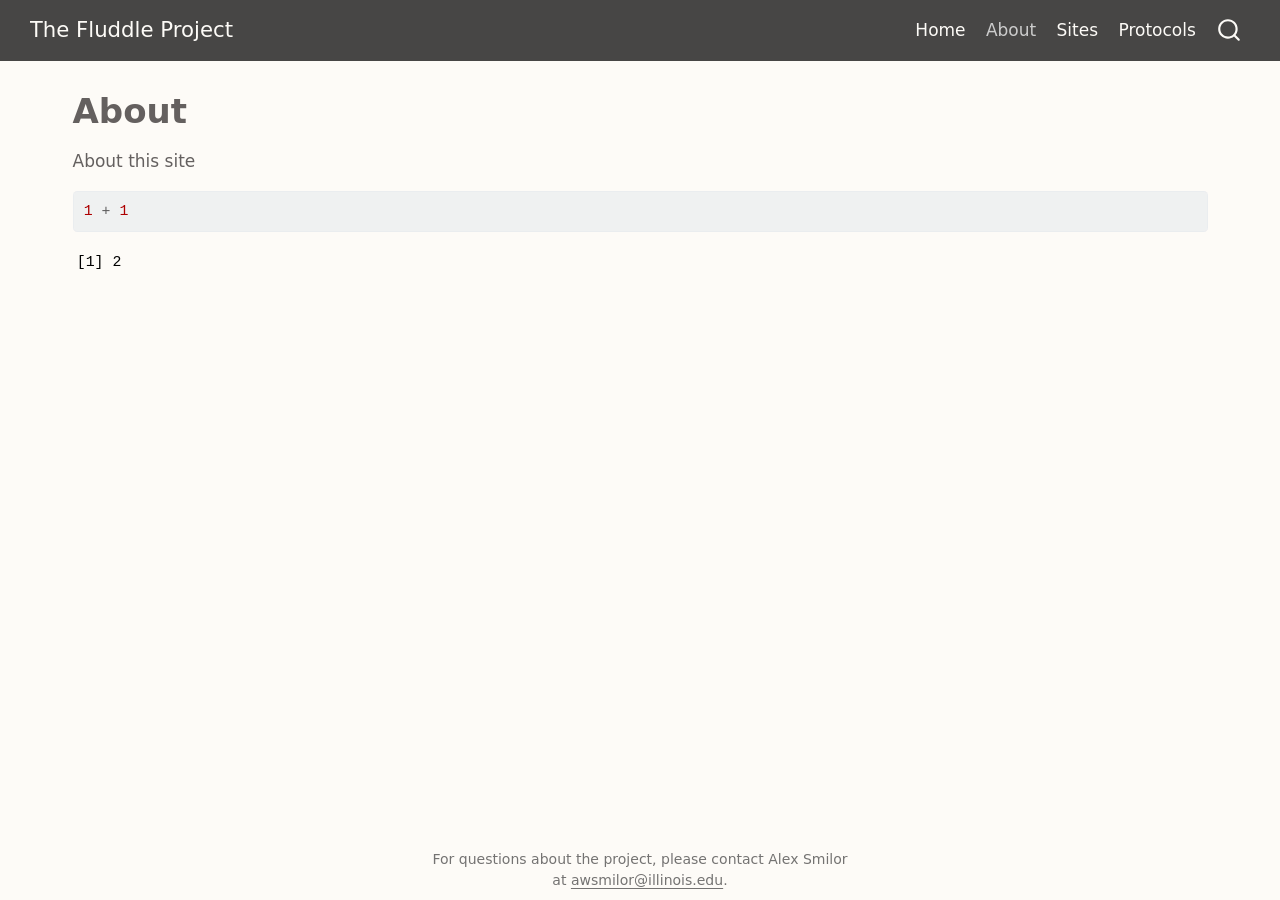
==== docs/about.html @ 085ebeff "initial web commit" ====
<!DOCTYPE html>
<html xmlns="http://www.w3.org/1999/xhtml" lang="en" xml:lang="en"><head>

<meta charset="utf-8">
<meta name="generator" content="quarto-1.5.57">

<meta name="viewport" content="width=device-width, initial-scale=1.0, user-scalable=yes">


<title>About – The Fluddle Project</title>
<style>
code{white-space: pre-wrap;}
span.smallcaps{font-variant: small-caps;}
div.columns{display: flex; gap: min(4vw, 1.5em);}
div.column{flex: auto; overflow-x: auto;}
div.hanging-indent{margin-left: 1.5em; text-indent: -1.5em;}
ul.task-list{list-style: none;}
ul.task-list li input[type="checkbox"] {
  width: 0.8em;
  margin: 0 0.8em 0.2em -1em; /* quarto-specific, see https://github.com/quarto-dev/quarto-cli/issues/4556 */ 
  vertical-align: middle;
}
/* CSS for syntax highlighting */
pre > code.sourceCode { white-space: pre; position: relative; }
pre > code.sourceCode > span { line-height: 1.25; }
pre > code.sourceCode > span:empty { height: 1.2em; }
.sourceCode { overflow: visible; }
code.sourceCode > span { color: inherit; text-decoration: inherit; }
div.sourceCode { margin: 1em 0; }
pre.sourceCode { margin: 0; }
@media screen {
div.sourceCode { overflow: auto; }
}
@media print {
pre > code.sourceCode { white-space: pre-wrap; }
pre > code.sourceCode > span { display: inline-block; text-indent: -5em; padding-left: 5em; }
}
pre.numberSource code
  { counter-reset: source-line 0; }
pre.numberSource code > span
  { position: relative; left: -4em; counter-increment: source-line; }
pre.numberSource code > span > a:first-child::before
  { content: counter(source-line);
    position: relative; left: -1em; text-align: right; vertical-align: baseline;
    border: none; display: inline-block;
    -webkit-touch-callout: none; -webkit-user-select: none;
    -khtml-user-select: none; -moz-user-select: none;
    -ms-user-select: none; user-select: none;
    padding: 0 4px; width: 4em;
  }
pre.numberSource { margin-left: 3em;  padding-left: 4px; }
div.sourceCode
  {   }
@media screen {
pre > code.sourceCode > span > a:first-child::before { text-decoration: underline; }
}
</style>


<script src="site_libs/quarto-nav/quarto-nav.js"></script>
<script src="site_libs/quarto-nav/headroom.min.js"></script>
<script src="site_libs/clipboard/clipboard.min.js"></script>
<script src="site_libs/quarto-search/autocomplete.umd.js"></script>
<script src="site_libs/quarto-search/fuse.min.js"></script>
<script src="site_libs/quarto-search/quarto-search.js"></script>
<meta name="quarto:offset" content="./">
<script src="site_libs/quarto-html/quarto.js"></script>
<script src="site_libs/quarto-html/popper.min.js"></script>
<script src="site_libs/quarto-html/tippy.umd.min.js"></script>
<script src="site_libs/quarto-html/anchor.min.js"></script>
<link href="site_libs/quarto-html/tippy.css" rel="stylesheet">
<link href="site_libs/quarto-html/quarto-syntax-highlighting.css" rel="stylesheet" id="quarto-text-highlighting-styles">
<script src="site_libs/bootstrap/bootstrap.min.js"></script>
<link href="site_libs/bootstrap/bootstrap-icons.css" rel="stylesheet">
<link href="site_libs/bootstrap/bootstrap.min.css" rel="stylesheet" id="quarto-bootstrap" data-mode="light">
<script id="quarto-search-options" type="application/json">{
  "location": "navbar",
  "copy-button": false,
  "collapse-after": 3,
  "panel-placement": "end",
  "type": "overlay",
  "limit": 50,
  "keyboard-shortcut": [
    "f",
    "/",
    "s"
  ],
  "show-item-context": false,
  "language": {
    "search-no-results-text": "No results",
    "search-matching-documents-text": "matching documents",
    "search-copy-link-title": "Copy link to search",
    "search-hide-matches-text": "Hide additional matches",
    "search-more-match-text": "more match in this document",
    "search-more-matches-text": "more matches in this document",
    "search-clear-button-title": "Clear",
    "search-text-placeholder": "",
    "search-detached-cancel-button-title": "Cancel",
    "search-submit-button-title": "Submit",
    "search-label": "Search"
  }
}</script>


<link rel="stylesheet" href="styles.css">
</head>

<body class="nav-fixed">

<div id="quarto-search-results"></div>
  <header id="quarto-header" class="headroom fixed-top">
    <nav class="navbar navbar-expand-lg " data-bs-theme="dark">
      <div class="navbar-container container-fluid">
      <div class="navbar-brand-container mx-auto">
    <a class="navbar-brand" href="./index.html">
    <span class="navbar-title">The Fluddle Project</span>
    </a>
  </div>
            <div id="quarto-search" class="" title="Search"></div>
          <button class="navbar-toggler" type="button" data-bs-toggle="collapse" data-bs-target="#navbarCollapse" aria-controls="navbarCollapse" role="menu" aria-expanded="false" aria-label="Toggle navigation" onclick="if (window.quartoToggleHeadroom) { window.quartoToggleHeadroom(); }">
  <span class="navbar-toggler-icon"></span>
</button>
          <div class="collapse navbar-collapse" id="navbarCollapse">
            <ul class="navbar-nav navbar-nav-scroll ms-auto">
  <li class="nav-item">
    <a class="nav-link" href="./index.html"> 
<span class="menu-text">Home</span></a>
  </li>  
  <li class="nav-item">
    <a class="nav-link active" href="./about.html" aria-current="page"> 
<span class="menu-text">About</span></a>
  </li>  
  <li class="nav-item">
    <a class="nav-link" href="./sites.html"> 
<span class="menu-text">Sites</span></a>
  </li>  
  <li class="nav-item">
    <a class="nav-link" href="./protocols.html"> 
<span class="menu-text">Protocols</span></a>
  </li>  
</ul>
          </div> <!-- /navcollapse -->
            <div class="quarto-navbar-tools">
</div>
      </div> <!-- /container-fluid -->
    </nav>
</header>
<!-- content -->
<div id="quarto-content" class="quarto-container page-columns page-rows-contents page-layout-full page-navbar">
<!-- sidebar -->
<!-- margin-sidebar -->
    <div id="quarto-margin-sidebar" class="sidebar margin-sidebar zindex-bottom">
        
    </div>
<!-- main -->
<main class="content column-page" id="quarto-document-content">

<header id="title-block-header" class="quarto-title-block default">
<div class="quarto-title">
<h1 class="title">About</h1>
</div>



<div class="quarto-title-meta column-page">

    
  
    
  </div>
  


</header>


<p>About this site</p>
<div class="cell">
<div class="sourceCode cell-code" id="cb1"><pre class="sourceCode r code-with-copy"><code class="sourceCode r"><span id="cb1-1"><a href="#cb1-1" aria-hidden="true" tabindex="-1"></a><span class="dv">1</span> <span class="sc">+</span> <span class="dv">1</span></span></code><button title="Copy to Clipboard" class="code-copy-button"><i class="bi"></i></button></pre></div>
<div class="cell-output cell-output-stdout">
<pre><code>[1] 2</code></pre>
</div>
</div>



</main> <!-- /main -->
<script id="quarto-html-after-body" type="application/javascript">
window.document.addEventListener("DOMContentLoaded", function (event) {
  const toggleBodyColorMode = (bsSheetEl) => {
    const mode = bsSheetEl.getAttribute("data-mode");
    const bodyEl = window.document.querySelector("body");
    if (mode === "dark") {
      bodyEl.classList.add("quarto-dark");
      bodyEl.classList.remove("quarto-light");
    } else {
      bodyEl.classList.add("quarto-light");
      bodyEl.classList.remove("quarto-dark");
    }
  }
  const toggleBodyColorPrimary = () => {
    const bsSheetEl = window.document.querySelector("link#quarto-bootstrap");
    if (bsSheetEl) {
      toggleBodyColorMode(bsSheetEl);
    }
  }
  toggleBodyColorPrimary();  
  const icon = "";
  const anchorJS = new window.AnchorJS();
  anchorJS.options = {
    placement: 'right',
    icon: icon
  };
  anchorJS.add('.anchored');
  const isCodeAnnotation = (el) => {
    for (const clz of el.classList) {
      if (clz.startsWith('code-annotation-')) {                     
        return true;
      }
    }
    return false;
  }
  const onCopySuccess = function(e) {
    // button target
    const button = e.trigger;
    // don't keep focus
    button.blur();
    // flash "checked"
    button.classList.add('code-copy-button-checked');
    var currentTitle = button.getAttribute("title");
    button.setAttribute("title", "Copied!");
    let tooltip;
    if (window.bootstrap) {
      button.setAttribute("data-bs-toggle", "tooltip");
      button.setAttribute("data-bs-placement", "left");
      button.setAttribute("data-bs-title", "Copied!");
      tooltip = new bootstrap.Tooltip(button, 
        { trigger: "manual", 
          customClass: "code-copy-button-tooltip",
          offset: [0, -8]});
      tooltip.show();    
    }
    setTimeout(function() {
      if (tooltip) {
        tooltip.hide();
        button.removeAttribute("data-bs-title");
        button.removeAttribute("data-bs-toggle");
        button.removeAttribute("data-bs-placement");
      }
      button.setAttribute("title", currentTitle);
      button.classList.remove('code-copy-button-checked');
    }, 1000);
    // clear code selection
    e.clearSelection();
  }
  const getTextToCopy = function(trigger) {
      const codeEl = trigger.previousElementSibling.cloneNode(true);
      for (const childEl of codeEl.children) {
        if (isCodeAnnotation(childEl)) {
          childEl.remove();
        }
      }
      return codeEl.innerText;
  }
  const clipboard = new window.ClipboardJS('.code-copy-button:not([data-in-quarto-modal])', {
    text: getTextToCopy
  });
  clipboard.on('success', onCopySuccess);
  if (window.document.getElementById('quarto-embedded-source-code-modal')) {
    // For code content inside modals, clipBoardJS needs to be initialized with a container option
    // TODO: Check when it could be a function (https://github.com/zenorocha/clipboard.js/issues/860)
    const clipboardModal = new window.ClipboardJS('.code-copy-button[data-in-quarto-modal]', {
      text: getTextToCopy,
      container: window.document.getElementById('quarto-embedded-source-code-modal')
    });
    clipboardModal.on('success', onCopySuccess);
  }
    var localhostRegex = new RegExp(/^(?:http|https):\/\/localhost\:?[0-9]*\//);
    var mailtoRegex = new RegExp(/^mailto:/);
      var filterRegex = new RegExp('/' + window.location.host + '/');
    var isInternal = (href) => {
        return filterRegex.test(href) || localhostRegex.test(href) || mailtoRegex.test(href);
    }
    // Inspect non-navigation links and adorn them if external
 	var links = window.document.querySelectorAll('a[href]:not(.nav-link):not(.navbar-brand):not(.toc-action):not(.sidebar-link):not(.sidebar-item-toggle):not(.pagination-link):not(.no-external):not([aria-hidden]):not(.dropdown-item):not(.quarto-navigation-tool):not(.about-link)');
    for (var i=0; i<links.length; i++) {
      const link = links[i];
      if (!isInternal(link.href)) {
        // undo the damage that might have been done by quarto-nav.js in the case of
        // links that we want to consider external
        if (link.dataset.originalHref !== undefined) {
          link.href = link.dataset.originalHref;
        }
      }
    }
  function tippyHover(el, contentFn, onTriggerFn, onUntriggerFn) {
    const config = {
      allowHTML: true,
      maxWidth: 500,
      delay: 100,
      arrow: false,
      appendTo: function(el) {
          return el.parentElement;
      },
      interactive: true,
      interactiveBorder: 10,
      theme: 'quarto',
      placement: 'bottom-start',
    };
    if (contentFn) {
      config.content = contentFn;
    }
    if (onTriggerFn) {
      config.onTrigger = onTriggerFn;
    }
    if (onUntriggerFn) {
      config.onUntrigger = onUntriggerFn;
    }
    window.tippy(el, config); 
  }
  const noterefs = window.document.querySelectorAll('a[role="doc-noteref"]');
  for (var i=0; i<noterefs.length; i++) {
    const ref = noterefs[i];
    tippyHover(ref, function() {
      // use id or data attribute instead here
      let href = ref.getAttribute('data-footnote-href') || ref.getAttribute('href');
      try { href = new URL(href).hash; } catch {}
      const id = href.replace(/^#\/?/, "");
      const note = window.document.getElementById(id);
      if (note) {
        return note.innerHTML;
      } else {
        return "";
      }
    });
  }
  const xrefs = window.document.querySelectorAll('a.quarto-xref');
  const processXRef = (id, note) => {
    // Strip column container classes
    const stripColumnClz = (el) => {
      el.classList.remove("page-full", "page-columns");
      if (el.children) {
        for (const child of el.children) {
          stripColumnClz(child);
        }
      }
    }
    stripColumnClz(note)
    if (id === null || id.startsWith('sec-')) {
      // Special case sections, only their first couple elements
      const container = document.createElement("div");
      if (note.children && note.children.length > 2) {
        container.appendChild(note.children[0].cloneNode(true));
        for (let i = 1; i < note.children.length; i++) {
          const child = note.children[i];
          if (child.tagName === "P" && child.innerText === "") {
            continue;
          } else {
            container.appendChild(child.cloneNode(true));
            break;
          }
        }
        if (window.Quarto?.typesetMath) {
          window.Quarto.typesetMath(container);
        }
        return container.innerHTML
      } else {
        if (window.Quarto?.typesetMath) {
          window.Quarto.typesetMath(note);
        }
        return note.innerHTML;
      }
    } else {
      // Remove any anchor links if they are present
      const anchorLink = note.querySelector('a.anchorjs-link');
      if (anchorLink) {
        anchorLink.remove();
      }
      if (window.Quarto?.typesetMath) {
        window.Quarto.typesetMath(note);
      }
      // TODO in 1.5, we should make sure this works without a callout special case
      if (note.classList.contains("callout")) {
        return note.outerHTML;
      } else {
        return note.innerHTML;
      }
    }
  }
  for (var i=0; i<xrefs.length; i++) {
    const xref = xrefs[i];
    tippyHover(xref, undefined, function(instance) {
      instance.disable();
      let url = xref.getAttribute('href');
      let hash = undefined; 
      if (url.startsWith('#')) {
        hash = url;
      } else {
        try { hash = new URL(url).hash; } catch {}
      }
      if (hash) {
        const id = hash.replace(/^#\/?/, "");
        const note = window.document.getElementById(id);
        if (note !== null) {
          try {
            const html = processXRef(id, note.cloneNode(true));
            instance.setContent(html);
          } finally {
            instance.enable();
            instance.show();
          }
        } else {
          // See if we can fetch this
          fetch(url.split('#')[0])
          .then(res => res.text())
          .then(html => {
            const parser = new DOMParser();
            const htmlDoc = parser.parseFromString(html, "text/html");
            const note = htmlDoc.getElementById(id);
            if (note !== null) {
              const html = processXRef(id, note);
              instance.setContent(html);
            } 
          }).finally(() => {
            instance.enable();
            instance.show();
          });
        }
      } else {
        // See if we can fetch a full url (with no hash to target)
        // This is a special case and we should probably do some content thinning / targeting
        fetch(url)
        .then(res => res.text())
        .then(html => {
          const parser = new DOMParser();
          const htmlDoc = parser.parseFromString(html, "text/html");
          const note = htmlDoc.querySelector('main.content');
          if (note !== null) {
            // This should only happen for chapter cross references
            // (since there is no id in the URL)
            // remove the first header
            if (note.children.length > 0 && note.children[0].tagName === "HEADER") {
              note.children[0].remove();
            }
            const html = processXRef(null, note);
            instance.setContent(html);
          } 
        }).finally(() => {
          instance.enable();
          instance.show();
        });
      }
    }, function(instance) {
    });
  }
      let selectedAnnoteEl;
      const selectorForAnnotation = ( cell, annotation) => {
        let cellAttr = 'data-code-cell="' + cell + '"';
        let lineAttr = 'data-code-annotation="' +  annotation + '"';
        const selector = 'span[' + cellAttr + '][' + lineAttr + ']';
        return selector;
      }
      const selectCodeLines = (annoteEl) => {
        const doc = window.document;
        const targetCell = annoteEl.getAttribute("data-target-cell");
        const targetAnnotation = annoteEl.getAttribute("data-target-annotation");
        const annoteSpan = window.document.querySelector(selectorForAnnotation(targetCell, targetAnnotation));
        const lines = annoteSpan.getAttribute("data-code-lines").split(",");
        const lineIds = lines.map((line) => {
          return targetCell + "-" + line;
        })
        let top = null;
        let height = null;
        let parent = null;
        if (lineIds.length > 0) {
            //compute the position of the single el (top and bottom and make a div)
            const el = window.document.getElementById(lineIds[0]);
            top = el.offsetTop;
            height = el.offsetHeight;
            parent = el.parentElement.parentElement;
          if (lineIds.length > 1) {
            const lastEl = window.document.getElementById(lineIds[lineIds.length - 1]);
            const bottom = lastEl.offsetTop + lastEl.offsetHeight;
            height = bottom - top;
          }
          if (top !== null && height !== null && parent !== null) {
            // cook up a div (if necessary) and position it 
            let div = window.document.getElementById("code-annotation-line-highlight");
            if (div === null) {
              div = window.document.createElement("div");
              div.setAttribute("id", "code-annotation-line-highlight");
              div.style.position = 'absolute';
              parent.appendChild(div);
            }
            div.style.top = top - 2 + "px";
            div.style.height = height + 4 + "px";
            div.style.left = 0;
            let gutterDiv = window.document.getElementById("code-annotation-line-highlight-gutter");
            if (gutterDiv === null) {
              gutterDiv = window.document.createElement("div");
              gutterDiv.setAttribute("id", "code-annotation-line-highlight-gutter");
              gutterDiv.style.position = 'absolute';
              const codeCell = window.document.getElementById(targetCell);
              const gutter = codeCell.querySelector('.code-annotation-gutter');
              gutter.appendChild(gutterDiv);
            }
            gutterDiv.style.top = top - 2 + "px";
            gutterDiv.style.height = height + 4 + "px";
          }
          selectedAnnoteEl = annoteEl;
        }
      };
      const unselectCodeLines = () => {
        const elementsIds = ["code-annotation-line-highlight", "code-annotation-line-highlight-gutter"];
        elementsIds.forEach((elId) => {
          const div = window.document.getElementById(elId);
          if (div) {
            div.remove();
          }
        });
        selectedAnnoteEl = undefined;
      };
        // Handle positioning of the toggle
    window.addEventListener(
      "resize",
      throttle(() => {
        elRect = undefined;
        if (selectedAnnoteEl) {
          selectCodeLines(selectedAnnoteEl);
        }
      }, 10)
    );
    function throttle(fn, ms) {
    let throttle = false;
    let timer;
      return (...args) => {
        if(!throttle) { // first call gets through
            fn.apply(this, args);
            throttle = true;
        } else { // all the others get throttled
            if(timer) clearTimeout(timer); // cancel #2
            timer = setTimeout(() => {
              fn.apply(this, args);
              timer = throttle = false;
            }, ms);
        }
      };
    }
      // Attach click handler to the DT
      const annoteDls = window.document.querySelectorAll('dt[data-target-cell]');
      for (const annoteDlNode of annoteDls) {
        annoteDlNode.addEventListener('click', (event) => {
          const clickedEl = event.target;
          if (clickedEl !== selectedAnnoteEl) {
            unselectCodeLines();
            const activeEl = window.document.querySelector('dt[data-target-cell].code-annotation-active');
            if (activeEl) {
              activeEl.classList.remove('code-annotation-active');
            }
            selectCodeLines(clickedEl);
            clickedEl.classList.add('code-annotation-active');
          } else {
            // Unselect the line
            unselectCodeLines();
            clickedEl.classList.remove('code-annotation-active');
          }
        });
      }
  const findCites = (el) => {
    const parentEl = el.parentElement;
    if (parentEl) {
      const cites = parentEl.dataset.cites;
      if (cites) {
        return {
          el,
          cites: cites.split(' ')
        };
      } else {
        return findCites(el.parentElement)
      }
    } else {
      return undefined;
    }
  };
  var bibliorefs = window.document.querySelectorAll('a[role="doc-biblioref"]');
  for (var i=0; i<bibliorefs.length; i++) {
    const ref = bibliorefs[i];
    const citeInfo = findCites(ref);
    if (citeInfo) {
      tippyHover(citeInfo.el, function() {
        var popup = window.document.createElement('div');
        citeInfo.cites.forEach(function(cite) {
          var citeDiv = window.document.createElement('div');
          citeDiv.classList.add('hanging-indent');
          citeDiv.classList.add('csl-entry');
          var biblioDiv = window.document.getElementById('ref-' + cite);
          if (biblioDiv) {
            citeDiv.innerHTML = biblioDiv.innerHTML;
          }
          popup.appendChild(citeDiv);
        });
        return popup.innerHTML;
      });
    }
  }
});
</script>
</div> <!-- /content -->
<footer class="footer">
  <div class="nav-footer">
    <div class="nav-footer-left">
      &nbsp;
    </div>   
    <div class="nav-footer-center">
<p>For questions about the project, please contact Alex Smilor at <a href="mailto::awsmilor@illinois.edu">awsmilor@illinois.edu</a>.</p>
</div>
    <div class="nav-footer-right">
      &nbsp;
    </div>
  </div>
</footer>




</body></html>
---- docs/site_libs/quarto-html/tippy.css ----
.tippy-box[data-animation=fade][data-state=hidden]{opacity:0}[data-tippy-root]{max-width:calc(100vw - 10px)}.tippy-box{position:relative;background-color:#333;color:#fff;border-radius:4px;font-size:14px;line-height:1.4;white-space:normal;outline:0;transition-property:transform,visibility,opacity}.tippy-box[data-placement^=top]>.tippy-arrow{bottom:0}.tippy-box[data-placement^=top]>.tippy-arrow:before{bottom:-7px;left:0;border-width:8px 8px 0;border-top-color:initial;transform-origin:center top}.tippy-box[data-placement^=bottom]>.tippy-arrow{top:0}.tippy-box[data-placement^=bottom]>.tippy-arrow:before{top:-7px;left:0;border-width:0 8px 8px;border-bottom-color:initial;transform-origin:center bottom}.tippy-box[data-placement^=left]>.tippy-arrow{right:0}.tippy-box[data-placement^=left]>.tippy-arrow:before{border-width:8px 0 8px 8px;border-left-color:initial;right:-7px;transform-origin:center left}.tippy-box[data-placement^=right]>.tippy-arrow{left:0}.tippy-box[data-placement^=right]>.tippy-arrow:before{left:-7px;border-width:8px 8px 8px 0;border-right-color:initial;transform-origin:center right}.tippy-box[data-inertia][data-state=visible]{transition-timing-function:cubic-bezier(.54,1.5,.38,1.11)}.tippy-arrow{width:16px;height:16px;color:#333}.tippy-arrow:before{content:"";position:absolute;border-color:transparent;border-style:solid}.tippy-content{position:relative;padding:5px 9px;z-index:1}
---- docs/site_libs/quarto-html/quarto-syntax-highlighting.css ----
/* quarto syntax highlight colors */
:root {
  --quarto-hl-ot-color: #003B4F;
  --quarto-hl-at-color: #657422;
  --quarto-hl-ss-color: #20794D;
  --quarto-hl-an-color: #5E5E5E;
  --quarto-hl-fu-color: #4758AB;
  --quarto-hl-st-color: #20794D;
  --quarto-hl-cf-color: #003B4F;
  --quarto-hl-op-color: #5E5E5E;
  --quarto-hl-er-color: #AD0000;
  --quarto-hl-bn-color: #AD0000;
  --quarto-hl-al-color: #AD0000;
  --quarto-hl-va-color: #111111;
  --quarto-hl-bu-color: inherit;
  --quarto-hl-ex-color: inherit;
  --quarto-hl-pp-color: #AD0000;
  --quarto-hl-in-color: #5E5E5E;
  --quarto-hl-vs-color: #20794D;
  --quarto-hl-wa-color: #5E5E5E;
  --quarto-hl-do-color: #5E5E5E;
  --quarto-hl-im-color: #00769E;
  --quarto-hl-ch-color: #20794D;
  --quarto-hl-dt-color: #AD0000;
  --quarto-hl-fl-color: #AD0000;
  --quarto-hl-co-color: #5E5E5E;
  --quarto-hl-cv-color: #5E5E5E;
  --quarto-hl-cn-color: #8f5902;
  --quarto-hl-sc-color: #5E5E5E;
  --quarto-hl-dv-color: #AD0000;
  --quarto-hl-kw-color: #003B4F;
}

/* other quarto variables */
:root {
  --quarto-font-monospace: SFMono-Regular, Menlo, Monaco, Consolas, "Liberation Mono", "Courier New", monospace;
}

pre > code.sourceCode > span {
  color: #003B4F;
}

code span {
  color: #003B4F;
}

code.sourceCode > span {
  color: #003B4F;
}

div.sourceCode,
div.sourceCode pre.sourceCode {
  color: #003B4F;
}

code span.ot {
  color: #003B4F;
  font-style: inherit;
}

code span.at {
  color: #657422;
  font-style: inherit;
}

code span.ss {
  color: #20794D;
  font-style: inherit;
}

code span.an {
  color: #5E5E5E;
  font-style: inherit;
}

code span.fu {
  color: #4758AB;
  font-style: inherit;
}

code span.st {
  color: #20794D;
  font-style: inherit;
}

code span.cf {
  color: #003B4F;
  font-weight: bold;
  font-style: inherit;
}

code span.op {
  color: #5E5E5E;
  font-style: inherit;
}

code span.er {
  color: #AD0000;
  font-style: inherit;
}

code span.bn {
  color: #AD0000;
  font-style: inherit;
}

code span.al {
  color: #AD0000;
  font-style: inherit;
}

code span.va {
  color: #111111;
  font-style: inherit;
}

code span.bu {
  font-style: inherit;
}

code span.ex {
  font-style: inherit;
}

code span.pp {
  color: #AD0000;
  font-style: inherit;
}

code span.in {
  color: #5E5E5E;
  font-style: inherit;
}

code span.vs {
  color: #20794D;
  font-style: inherit;
}

code span.wa {
  color: #5E5E5E;
  font-style: italic;
}

code span.do {
  color: #5E5E5E;
  font-style: italic;
}

code span.im {
  color: #00769E;
  font-style: inherit;
}

code span.ch {
  color: #20794D;
  font-style: inherit;
}

code span.dt {
  color: #AD0000;
  font-style: inherit;
}

code span.fl {
  color: #AD0000;
  font-style: inherit;
}

code span.co {
  color: #5E5E5E;
  font-style: inherit;
}

code span.cv {
  color: #5E5E5E;
  font-style: italic;
}

code span.cn {
  color: #8f5902;
  font-style: inherit;
}

code span.sc {
  color: #5E5E5E;
  font-style: inherit;
}

code span.dv {
  color: #AD0000;
  font-style: inherit;
}

code span.kw {
  color: #003B4F;
  font-weight: bold;
  font-style: inherit;
}

.prevent-inlining {
  content: "</";
}

/*# sourceMappingURL=debc5d5d77c3f9108843748ff7464032.css.map */
---- docs/styles.css ----
/* css styles */
.home-section {
  margin: 4rem 0;
}

.columns {
  gap: 2rem;   /* adjust size here */
}

/* Image container */
.image-wrapper {
  position: relative;
  overflow: hidden;
  border-radius: 12px;
}

/* Image styling */
.image-wrapper img {
  width: 100%;
  display: block;
  transition: transform 0.3s ease, filter 0.3s ease;
}

/* Overlay text */
.image-overlay {
  position: absolute;
  inset: 0;
  background: rgba(0, 0, 0, 0.45);
  color: white;
  display: flex;
  flex-direction: column;
  justify-content: center;
  align-items: center;
  text-align: center;
  padding: 1.5rem;
  opacity: 0;
  transition: opacity 0.3s ease;
}

/* Hover effects */
.image-wrapper:hover img {
  transform: scale(1.05);
  filter: brightness(70%);
}

.image-wrapper:hover .image-overlay {
  opacity: 1;
}
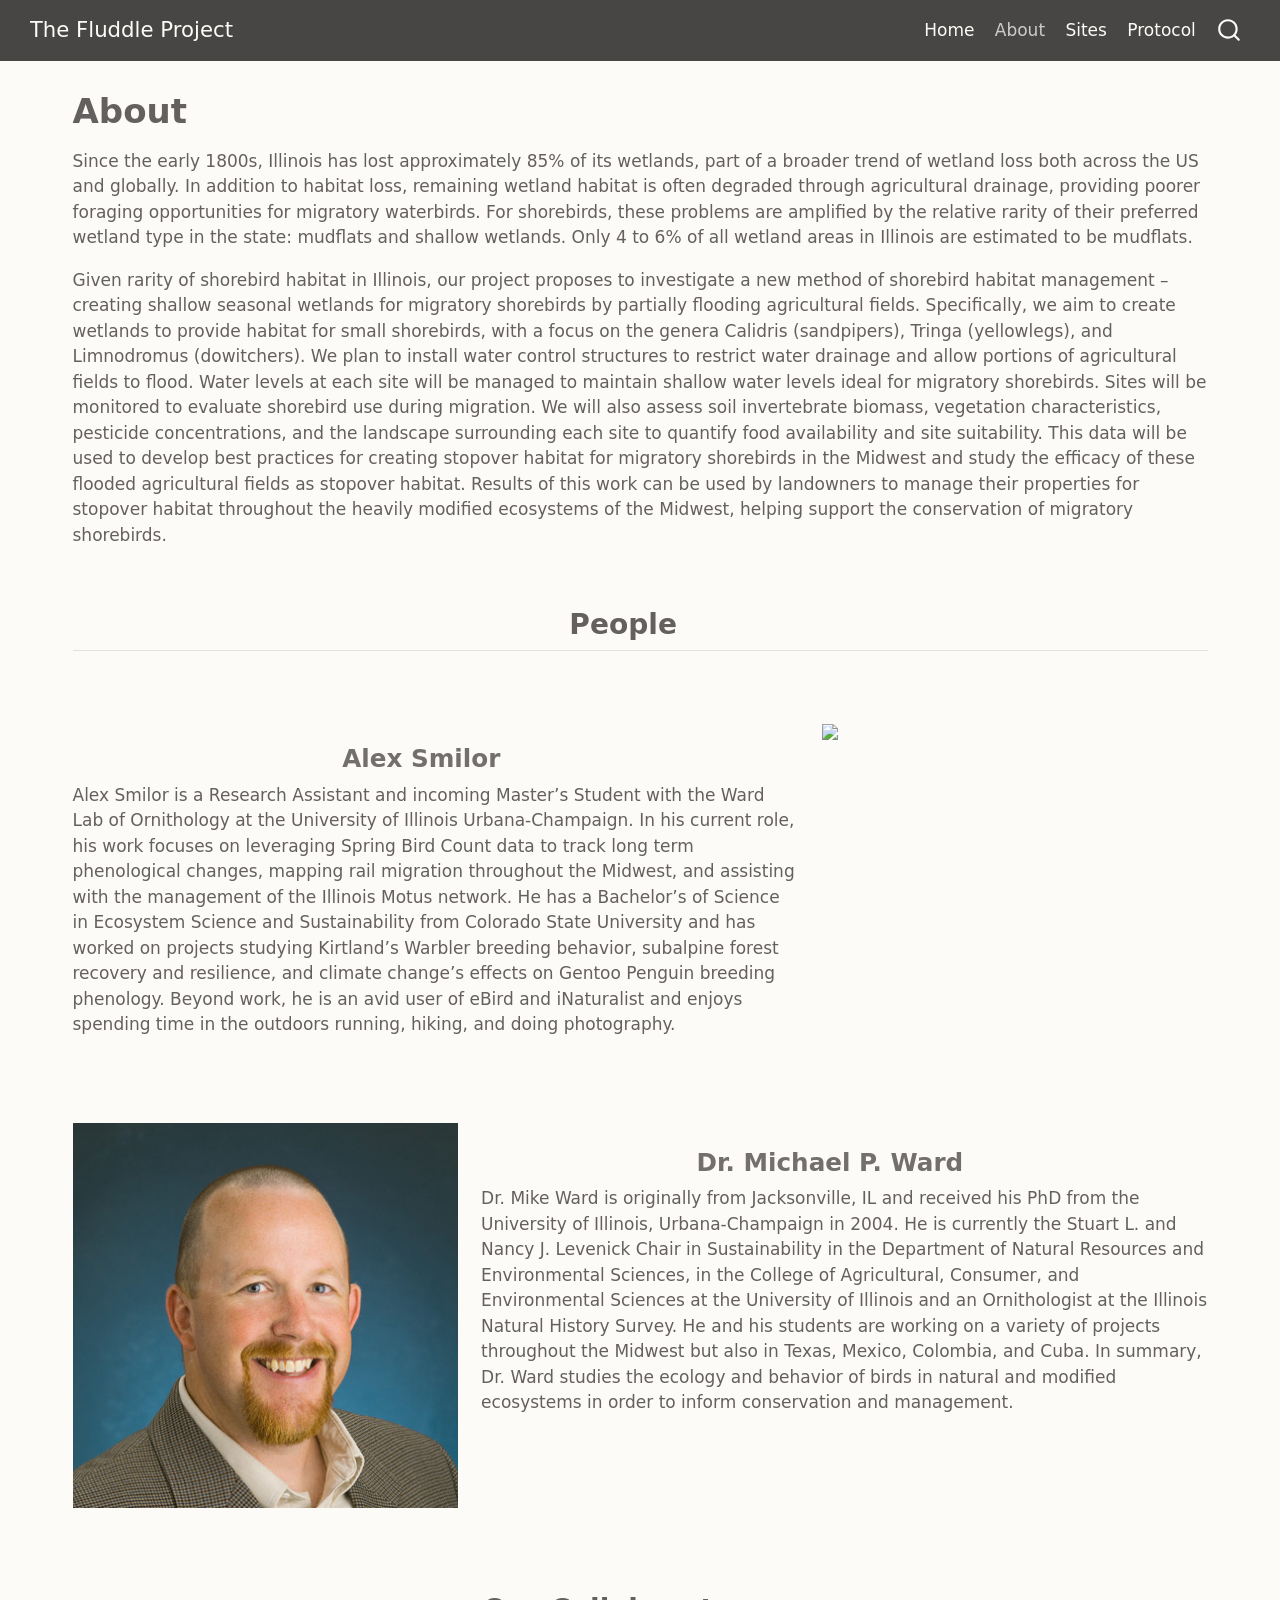
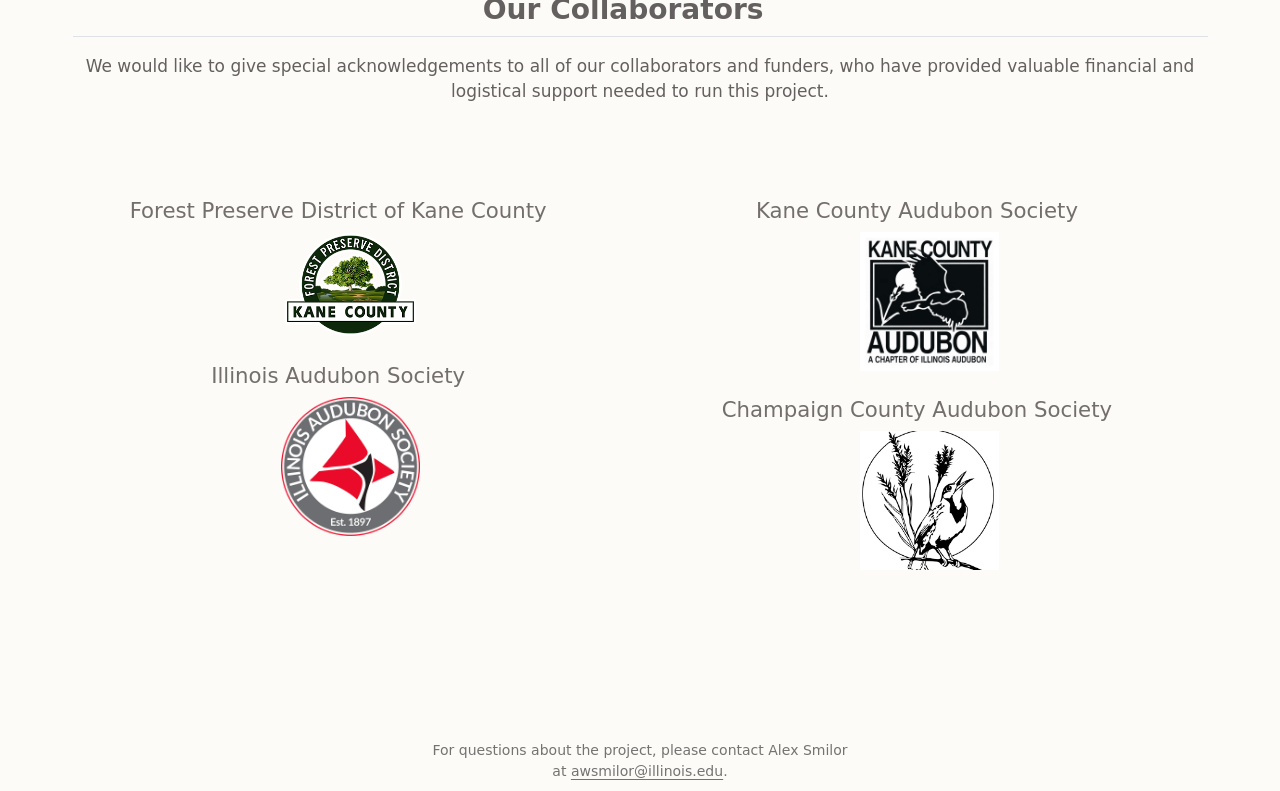
==== commit 83ff6b92: "4/06 publish" ====
--- a/docs/about.html
+++ b/docs/about.html
@@ -19,40 +19,6 @@
   width: 0.8em;
   margin: 0 0.8em 0.2em -1em; /* quarto-specific, see https://github.com/quarto-dev/quarto-cli/issues/4556 */ 
   vertical-align: middle;
-}
-/* CSS for syntax highlighting */
-pre > code.sourceCode { white-space: pre; position: relative; }
-pre > code.sourceCode > span { line-height: 1.25; }
-pre > code.sourceCode > span:empty { height: 1.2em; }
-.sourceCode { overflow: visible; }
-code.sourceCode > span { color: inherit; text-decoration: inherit; }
-div.sourceCode { margin: 1em 0; }
-pre.sourceCode { margin: 0; }
-@media screen {
-div.sourceCode { overflow: auto; }
-}
-@media print {
-pre > code.sourceCode { white-space: pre-wrap; }
-pre > code.sourceCode > span { display: inline-block; text-indent: -5em; padding-left: 5em; }
-}
-pre.numberSource code
-  { counter-reset: source-line 0; }
-pre.numberSource code > span
-  { position: relative; left: -4em; counter-increment: source-line; }
-pre.numberSource code > span > a:first-child::before
-  { content: counter(source-line);
-    position: relative; left: -1em; text-align: right; vertical-align: baseline;
-    border: none; display: inline-block;
-    -webkit-touch-callout: none; -webkit-user-select: none;
-    -khtml-user-select: none; -moz-user-select: none;
-    -ms-user-select: none; user-select: none;
-    padding: 0 4px; width: 4em;
-  }
-pre.numberSource { margin-left: 3em;  padding-left: 4px; }
-div.sourceCode
-  {   }
-@media screen {
-pre > code.sourceCode > span > a:first-child::before { text-decoration: underline; }
 }
 </style>
 
@@ -136,7 +102,7 @@
   </li>  
   <li class="nav-item">
     <a class="nav-link" href="./protocols.html"> 
-<span class="menu-text">Protocols</span></a>
+<span class="menu-text">Protocol</span></a>
   </li>  
 </ul>
           </div> <!-- /navcollapse -->
@@ -149,9 +115,7 @@
 <div id="quarto-content" class="quarto-container page-columns page-rows-contents page-layout-full page-navbar">
 <!-- sidebar -->
 <!-- margin-sidebar -->
-    <div id="quarto-margin-sidebar" class="sidebar margin-sidebar zindex-bottom">
-        
-    </div>
+    
 <!-- main -->
 <main class="content column-page" id="quarto-document-content">
 
@@ -174,11 +138,70 @@
 </header>
 
 
-<p>About this site</p>
-<div class="cell">
-<div class="sourceCode cell-code" id="cb1"><pre class="sourceCode r code-with-copy"><code class="sourceCode r"><span id="cb1-1"><a href="#cb1-1" aria-hidden="true" tabindex="-1"></a><span class="dv">1</span> <span class="sc">+</span> <span class="dv">1</span></span></code><button title="Copy to Clipboard" class="code-copy-button"><i class="bi"></i></button></pre></div>
-<div class="cell-output cell-output-stdout">
-<pre><code>[1] 2</code></pre>
+<p>Since the early 1800s, Illinois has lost approximately 85% of its wetlands, part of a broader trend of wetland loss both across the US and globally. In addition to habitat loss, remaining wetland habitat is often degraded through agricultural drainage, providing poorer foraging opportunities for migratory waterbirds. For shorebirds, these problems are amplified by the relative rarity of their preferred wetland type in the state: mudflats and shallow wetlands. Only 4 to 6% of all wetland areas in Illinois are estimated to be mudflats.</p>
+<p>Given rarity of shorebird habitat in Illinois, our project proposes to investigate a new method of shorebird habitat management – creating shallow seasonal wetlands for migratory shorebirds by partially flooding agricultural fields. Specifically, we aim to create wetlands to provide habitat for small shorebirds, with a focus on the genera Calidris (sandpipers), Tringa (yellowlegs), and Limnodromus (dowitchers). We plan to install water control structures to restrict water drainage and allow portions of agricultural fields to flood. Water levels at each site will be managed to maintain shallow water levels ideal for migratory shorebirds. Sites will be monitored to evaluate shorebird use during migration. We will also assess soil invertebrate biomass, vegetation characteristics, pesticide concentrations, and the landscape surrounding each site to quantify food availability and site suitability. This data will be used to develop best practices for creating stopover habitat for migratory shorebirds in the Midwest and study the efficacy of these flooded agricultural fields as stopover habitat. Results of this work can be used by landowners to manage their properties for stopover habitat throughout the heavily modified ecosystems of the Midwest, helping support the conservation of migratory shorebirds.</p>
+<p><br>
+</p>
+<section id="people" class="level2" style="text-align: center;">
+<h2 class="anchored" data-anchor-id="people">People</h2>
+</section>
+<div class="home-section">
+<div class="columns">
+<div class="column" style="width:64%;">
+<section id="alex-smilor" class="level3" style="text-align: center;">
+<h3 class="anchored" data-anchor-id="alex-smilor">Alex Smilor</h3>
+</section>
+<p>Alex Smilor is a Research Assistant and incoming Master’s Student with the Ward Lab of Ornithology at the University of Illinois Urbana-Champaign. In his current role, his work focuses on leveraging Spring Bird Count data to track long term phenological changes, mapping rail migration throughout the Midwest, and assisting with the management of the Illinois Motus network. He has a Bachelor’s of Science in Ecosystem Science and Sustainability from Colorado State University and has worked on projects studying Kirtland’s Warbler breeding behavior, subalpine forest recovery and resilience, and climate change’s effects on Gentoo Penguin breeding phenology. Beyond work, he is an avid user of eBird and iNaturalist and enjoys spending time in the outdoors running, hiking, and doing photography.</p>
+</div><div class="column" style="width:2%;">
+
+</div><div class="column" style="width:34%;">
+<p><img src="imgs/AWS-7548.jpg" class="img-fluid"></p>
+</div>
+</div>
+</div>
+<div class="home-section">
+<div class="columns">
+<div class="column" style="width:34%;">
+<p><img src="imgs/mikeward2-4.jpg" class="img-fluid"></p>
+</div><div class="column" style="width:2%;">
+
+</div><div class="column" style="width:64%;">
+<section id="dr.-michael-p.-ward" class="level3" style="text-align: center;">
+<h3 class="anchored" data-anchor-id="dr.-michael-p.-ward">Dr.&nbsp;Michael P. Ward</h3>
+</section>
+<p>Dr.&nbsp;Mike Ward is originally from Jacksonville, IL and received his PhD from the University of Illinois, Urbana-Champaign in 2004. He is currently the Stuart L. and Nancy J. Levenick Chair in Sustainability in the Department of Natural Resources and Environmental Sciences, in the College of Agricultural, Consumer, and Environmental Sciences at the University of Illinois and an Ornithologist at the Illinois Natural History Survey. He and his students are working on a variety of projects throughout the Midwest but also in Texas, Mexico, Colombia, and Cuba. In summary, Dr.&nbsp;Ward studies the ecology and behavior of birds in natural and modified ecosystems in order to inform conservation and management.</p>
+</div>
+</div>
+</div>
+<section id="our-collaborators" class="level2" style="text-align: center;">
+<h2 class="anchored" data-anchor-id="our-collaborators">Our Collaborators</h2>
+<p>We would like to give special acknowledgements to all of our collaborators and funders, who have provided valuable financial and logistical support needed to run this project.</p>
+</section>
+<div style="text-align: center; fig-align: center;">
+<div class="home-section">
+<div class="columns">
+<div class="column" style="width:49%;">
+<section id="forest-preserve-district-of-kane-county" class="level4">
+<h4 class="anchored" data-anchor-id="forest-preserve-district-of-kane-county">Forest Preserve District of Kane County</h4>
+<p><img src="imgs/FPDK_logo_withstroke.png" class="img-fluid" style="width:25.0%"></p>
+</section>
+<section id="illinois-audubon-society" class="level4">
+<h4 class="anchored" data-anchor-id="illinois-audubon-society">Illinois Audubon Society</h4>
+<p><img src="imgs/IAS-Logo-2023-Transparent-square.png" class="img-fluid" style="width:25.0%"></p>
+</section>
+</div><div class="column" style="width:2%;">
+
+</div><div class="column" style="width:49%;">
+<section id="kane-county-audubon-society" class="level4">
+<h4 class="anchored" data-anchor-id="kane-county-audubon-society">Kane County Audubon Society</h4>
+<p><img src="imgs/KCA-Logo-600x600-1.png" class="img-fluid" style="width:25.0%"></p>
+</section>
+<section id="champaign-county-audubon-society" class="level4">
+<h4 class="anchored" data-anchor-id="champaign-county-audubon-society">Champaign County Audubon Society</h4>
+<p><img src="imgs/ccas.png" class="img-fluid" style="width:25.0%"></p>
+</section>
+</div>
+</div>
 </div>
 </div>
 
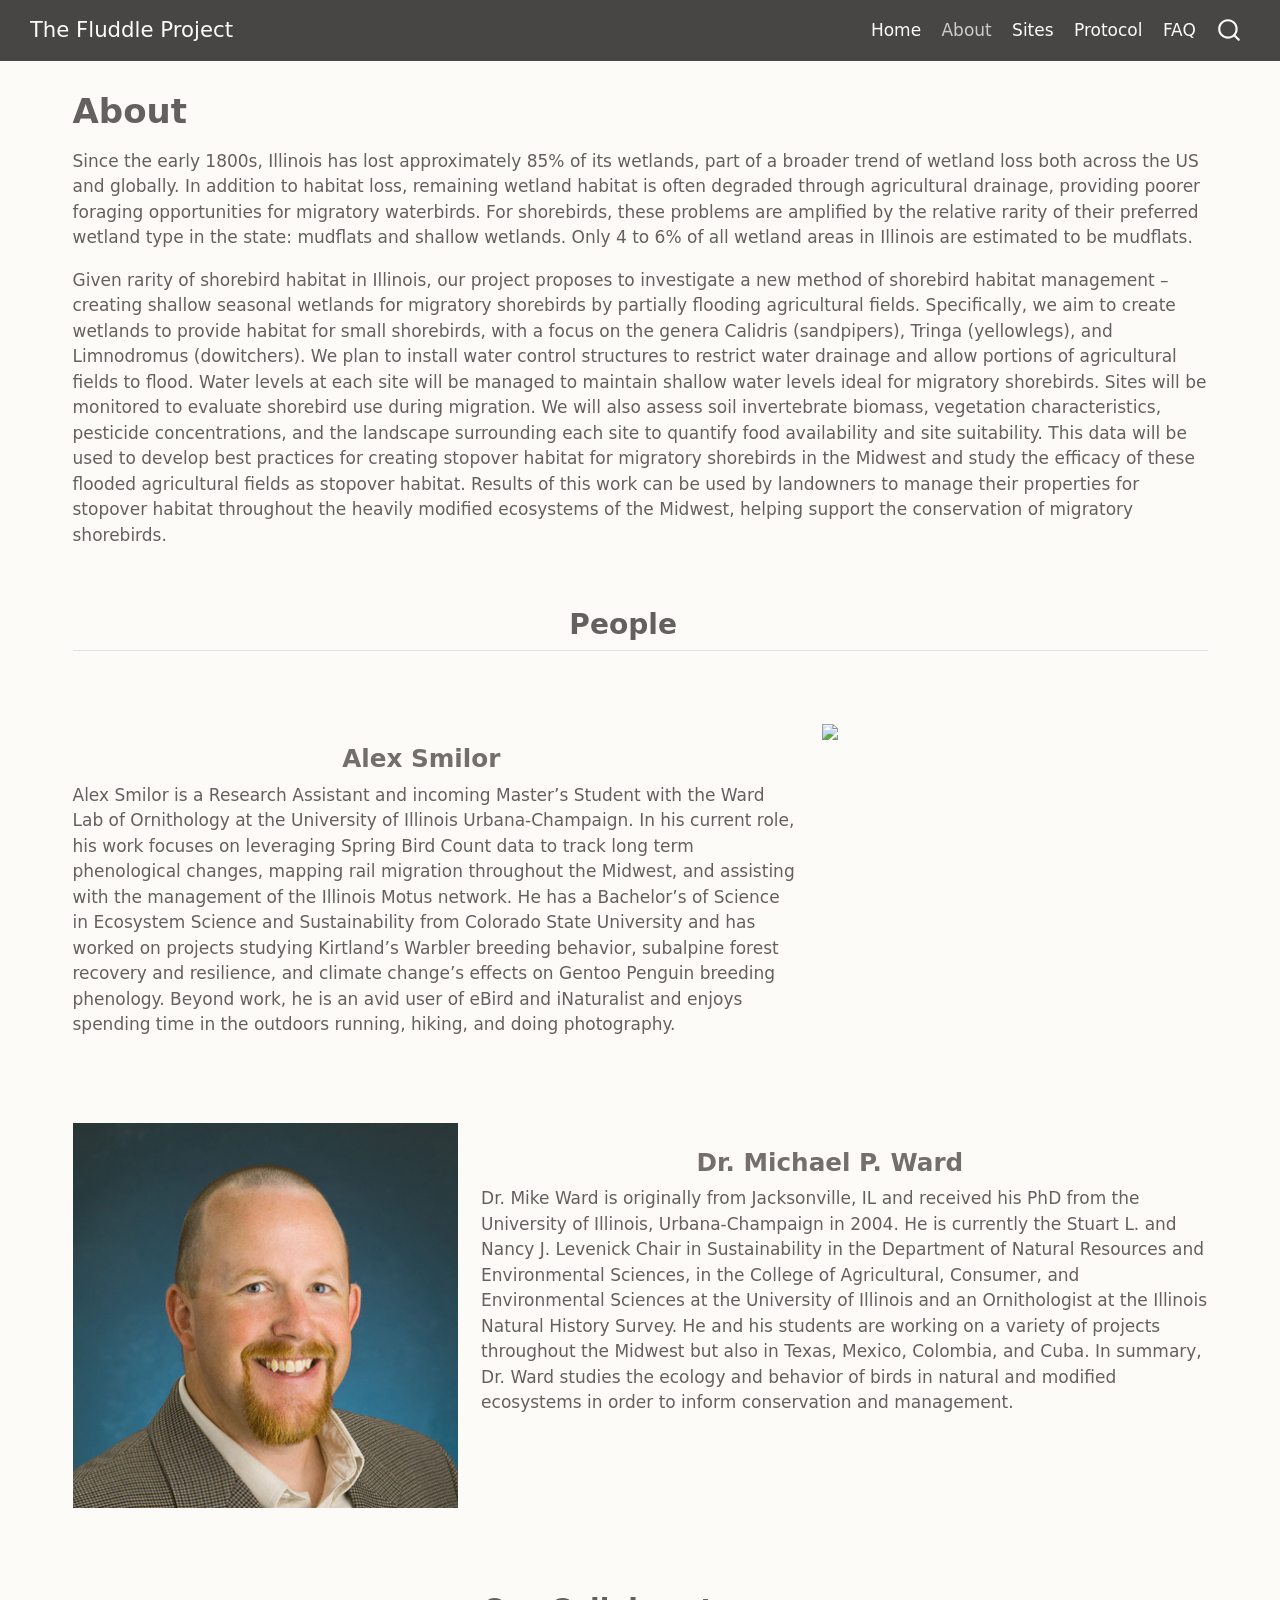
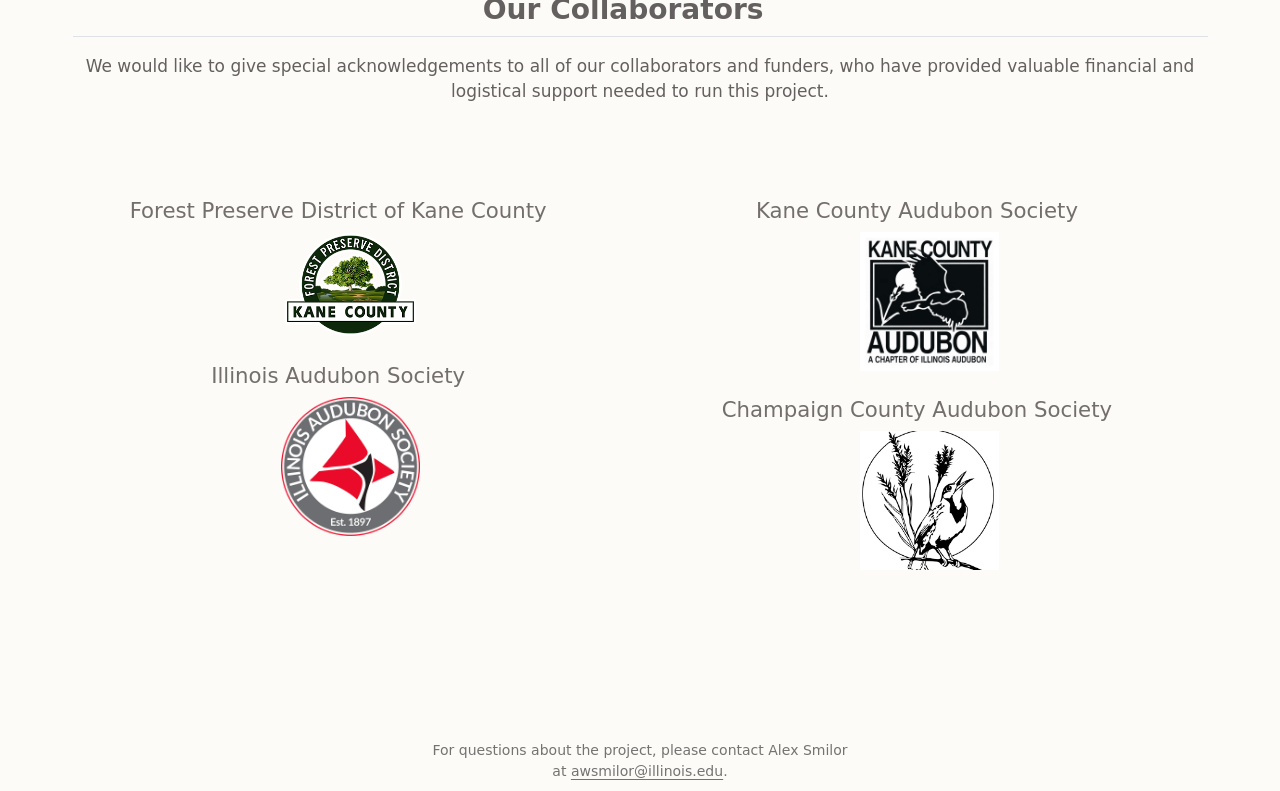
==== commit daafd3a2: "faq commit" ====
--- a/docs/about.html
+++ b/docs/about.html
@@ -103,6 +103,10 @@
   <li class="nav-item">
     <a class="nav-link" href="./protocols.html"> 
 <span class="menu-text">Protocol</span></a>
+  </li>  
+  <li class="nav-item">
+    <a class="nav-link" href="./faq.html"> 
+<span class="menu-text">FAQ</span></a>
   </li>  
 </ul>
           </div> <!-- /navcollapse -->
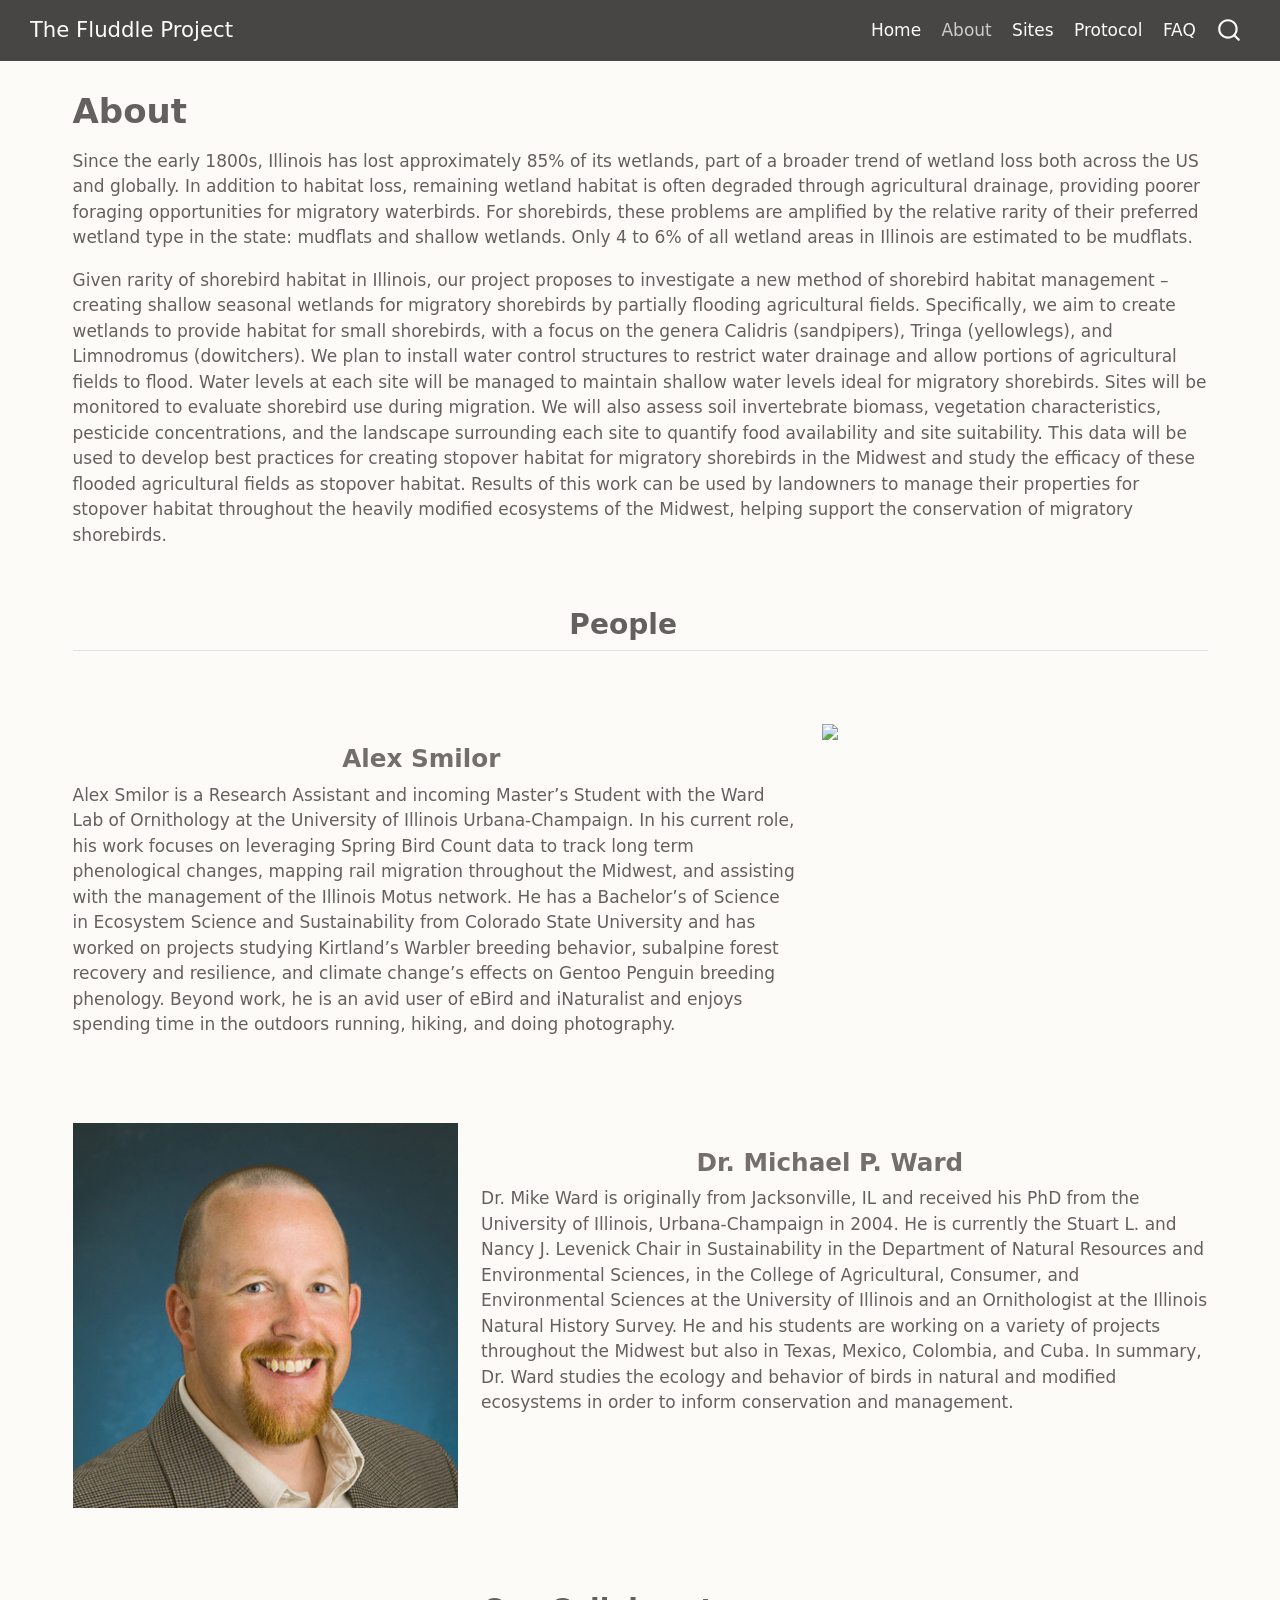
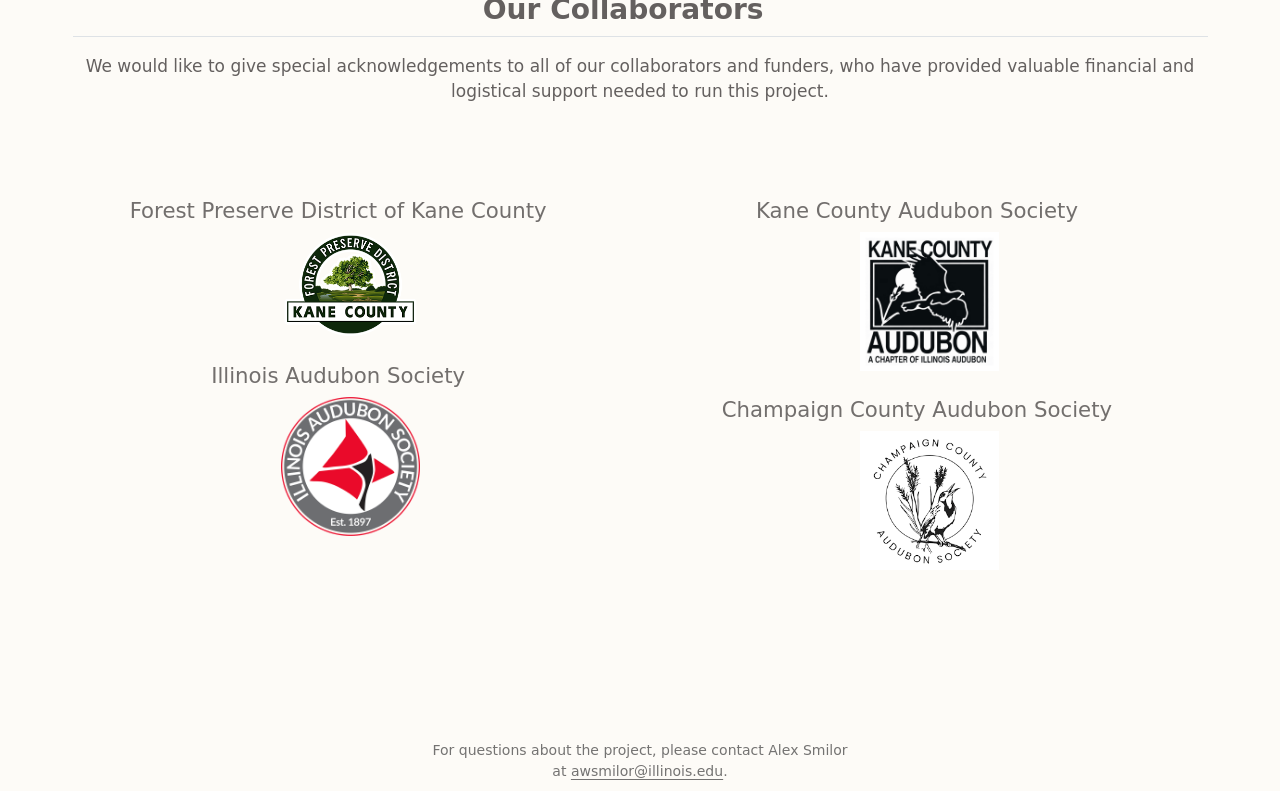
==== commit 1c8b87b9: "ccas logofix" ====
--- a/docs/about.html
+++ b/docs/about.html
@@ -2,7 +2,7 @@
 <html xmlns="http://www.w3.org/1999/xhtml" lang="en" xml:lang="en"><head>
 
 <meta charset="utf-8">
-<meta name="generator" content="quarto-1.5.57">
+<meta name="generator" content="quarto-1.6.42">
 
 <meta name="viewport" content="width=device-width, initial-scale=1.0, user-scalable=yes">
 
@@ -35,10 +35,10 @@
 <script src="site_libs/quarto-html/tippy.umd.min.js"></script>
 <script src="site_libs/quarto-html/anchor.min.js"></script>
 <link href="site_libs/quarto-html/tippy.css" rel="stylesheet">
-<link href="site_libs/quarto-html/quarto-syntax-highlighting.css" rel="stylesheet" id="quarto-text-highlighting-styles">
+<link href="site_libs/quarto-html/quarto-syntax-highlighting-2f5df379a58b258e96c21c0638c20c03.css" rel="stylesheet" id="quarto-text-highlighting-styles">
 <script src="site_libs/bootstrap/bootstrap.min.js"></script>
 <link href="site_libs/bootstrap/bootstrap-icons.css" rel="stylesheet">
-<link href="site_libs/bootstrap/bootstrap.min.css" rel="stylesheet" id="quarto-bootstrap" data-mode="light">
+<link href="site_libs/bootstrap/bootstrap-ac137b62dc55fed29aa066d5159afe59.min.css" rel="stylesheet" append-hash="true" id="quarto-bootstrap" data-mode="light">
 <script id="quarto-search-options" type="application/json">{
   "location": "navbar",
   "copy-button": false,
@@ -294,8 +294,6 @@
   });
   clipboard.on('success', onCopySuccess);
   if (window.document.getElementById('quarto-embedded-source-code-modal')) {
-    // For code content inside modals, clipBoardJS needs to be initialized with a container option
-    // TODO: Check when it could be a function (https://github.com/zenorocha/clipboard.js/issues/860)
     const clipboardModal = new window.ClipboardJS('.code-copy-button[data-in-quarto-modal]', {
       text: getTextToCopy,
       container: window.document.getElementById('quarto-embedded-source-code-modal')
@@ -406,7 +404,6 @@
       if (window.Quarto?.typesetMath) {
         window.Quarto.typesetMath(note);
       }
-      // TODO in 1.5, we should make sure this works without a callout special case
       if (note.classList.contains("callout")) {
         return note.outerHTML;
       } else {
--- a/docs/site_libs/quarto-html/quarto-syntax-highlighting-2f5df379a58b258e96c21c0638c20c03.css
+++ b/docs/site_libs/quarto-html/quarto-syntax-highlighting-2f5df379a58b258e96c21c0638c20c03.css
@@ -0,0 +1,205 @@
+/* quarto syntax highlight colors */
+:root {
+  --quarto-hl-ot-color: #003B4F;
+  --quarto-hl-at-color: #657422;
+  --quarto-hl-ss-color: #20794D;
+  --quarto-hl-an-color: #5E5E5E;
+  --quarto-hl-fu-color: #4758AB;
+  --quarto-hl-st-color: #20794D;
+  --quarto-hl-cf-color: #003B4F;
+  --quarto-hl-op-color: #5E5E5E;
+  --quarto-hl-er-color: #AD0000;
+  --quarto-hl-bn-color: #AD0000;
+  --quarto-hl-al-color: #AD0000;
+  --quarto-hl-va-color: #111111;
+  --quarto-hl-bu-color: inherit;
+  --quarto-hl-ex-color: inherit;
+  --quarto-hl-pp-color: #AD0000;
+  --quarto-hl-in-color: #5E5E5E;
+  --quarto-hl-vs-color: #20794D;
+  --quarto-hl-wa-color: #5E5E5E;
+  --quarto-hl-do-color: #5E5E5E;
+  --quarto-hl-im-color: #00769E;
+  --quarto-hl-ch-color: #20794D;
+  --quarto-hl-dt-color: #AD0000;
+  --quarto-hl-fl-color: #AD0000;
+  --quarto-hl-co-color: #5E5E5E;
+  --quarto-hl-cv-color: #5E5E5E;
+  --quarto-hl-cn-color: #8f5902;
+  --quarto-hl-sc-color: #5E5E5E;
+  --quarto-hl-dv-color: #AD0000;
+  --quarto-hl-kw-color: #003B4F;
+}
+
+/* other quarto variables */
+:root {
+  --quarto-font-monospace: SFMono-Regular, Menlo, Monaco, Consolas, "Liberation Mono", "Courier New", monospace;
+}
+
+pre > code.sourceCode > span {
+  color: #003B4F;
+}
+
+code span {
+  color: #003B4F;
+}
+
+code.sourceCode > span {
+  color: #003B4F;
+}
+
+div.sourceCode,
+div.sourceCode pre.sourceCode {
+  color: #003B4F;
+}
+
+code span.ot {
+  color: #003B4F;
+  font-style: inherit;
+}
+
+code span.at {
+  color: #657422;
+  font-style: inherit;
+}
+
+code span.ss {
+  color: #20794D;
+  font-style: inherit;
+}
+
+code span.an {
+  color: #5E5E5E;
+  font-style: inherit;
+}
+
+code span.fu {
+  color: #4758AB;
+  font-style: inherit;
+}
+
+code span.st {
+  color: #20794D;
+  font-style: inherit;
+}
+
+code span.cf {
+  color: #003B4F;
+  font-weight: bold;
+  font-style: inherit;
+}
+
+code span.op {
+  color: #5E5E5E;
+  font-style: inherit;
+}
+
+code span.er {
+  color: #AD0000;
+  font-style: inherit;
+}
+
+code span.bn {
+  color: #AD0000;
+  font-style: inherit;
+}
+
+code span.al {
+  color: #AD0000;
+  font-style: inherit;
+}
+
+code span.va {
+  color: #111111;
+  font-style: inherit;
+}
+
+code span.bu {
+  font-style: inherit;
+}
+
+code span.ex {
+  font-style: inherit;
+}
+
+code span.pp {
+  color: #AD0000;
+  font-style: inherit;
+}
+
+code span.in {
+  color: #5E5E5E;
+  font-style: inherit;
+}
+
+code span.vs {
+  color: #20794D;
+  font-style: inherit;
+}
+
+code span.wa {
+  color: #5E5E5E;
+  font-style: italic;
+}
+
+code span.do {
+  color: #5E5E5E;
+  font-style: italic;
+}
+
+code span.im {
+  color: #00769E;
+  font-style: inherit;
+}
+
+code span.ch {
+  color: #20794D;
+  font-style: inherit;
+}
+
+code span.dt {
+  color: #AD0000;
+  font-style: inherit;
+}
+
+code span.fl {
+  color: #AD0000;
+  font-style: inherit;
+}
+
+code span.co {
+  color: #5E5E5E;
+  font-style: inherit;
+}
+
+code span.cv {
+  color: #5E5E5E;
+  font-style: italic;
+}
+
+code span.cn {
+  color: #8f5902;
+  font-style: inherit;
+}
+
+code span.sc {
+  color: #5E5E5E;
+  font-style: inherit;
+}
+
+code span.dv {
+  color: #AD0000;
+  font-style: inherit;
+}
+
+code span.kw {
+  color: #003B4F;
+  font-weight: bold;
+  font-style: inherit;
+}
+
+.prevent-inlining {
+  content: "</";
+}
+
+/*# sourceMappingURL=35eb38a806ee71ea6d2563be2308c832.css.map */
